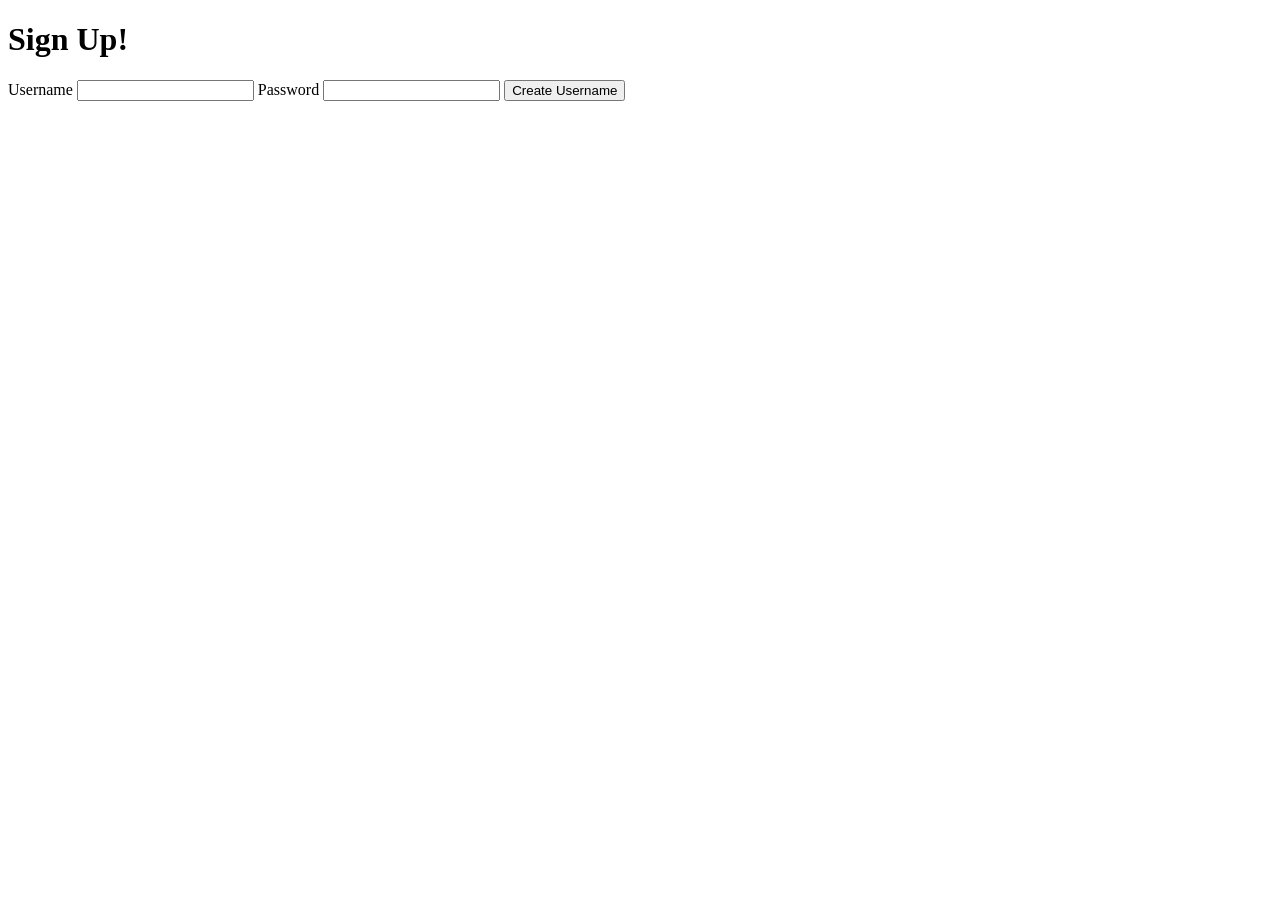
==== public/create.html @ 8a02b019 "testing commits" ====
<!DOCTYPE html>
<html lang="en">
<head>
  <meta charset="UTF-8">
  <meta http-equiv="X-UA-Compatible" content="IE=edge">
  <meta name="viewport" content="width=device-width, initial-scale=1.0">
  <link rel="stylesheet" href="./styles/style.css">
  <script type="module" src="./scripts/create.js"></script>
  <title>Sign Up</title>
</head>
<body>
  <nav id="main-nav"></nav>
  <main>
    <h1 id="sign-up">Sign Up!</h1>
    <form id="create-form" aria-describedby="sign-up">
      <label for="username">Username</label>
      <input type="text" name="username" id="username" autocomplete="username">
      <label for="password">Password</label>
      <input type="password" name="password" id="password" autocomplete="password">

      <button type="submit">Create Username</button>
    </form>
  </main>
</body>
</html>
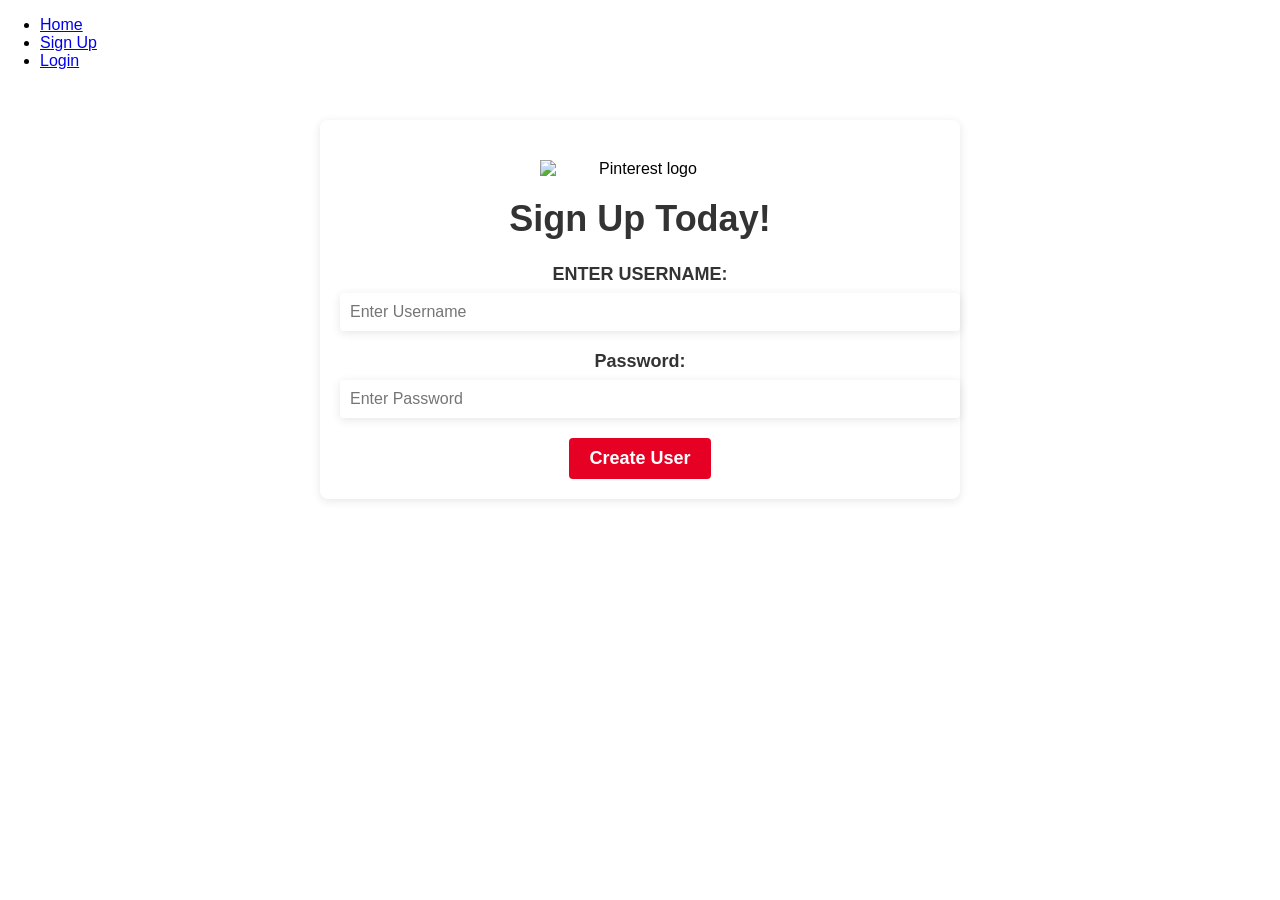
==== commit d8077cb0: "update" ====
--- a/public/create.html
+++ b/public/create.html
@@ -4,22 +4,39 @@
   <meta charset="UTF-8">
   <meta http-equiv="X-UA-Compatible" content="IE=edge">
   <meta name="viewport" content="width=device-width, initial-scale=1.0">
-  <link rel="stylesheet" href="./styles/style.css">
+  <link rel="stylesheet" href="./styles/signup.css">
   <script type="module" src="./scripts/create.js"></script>
   <title>Sign Up</title>
 </head>
 <body>
   <nav id="main-nav"></nav>
   <main>
-    <h1 id="sign-up">Sign Up!</h1>
+
+    <div class="container">
+      <img class="logo" src="https://upload.wikimedia.org/wikipedia/commons/0/08/Pinterest_logo.png" alt="Pinterest logo">
+      <h1>Sign Up Today!</h1>
+      <form id ="create-form" aria-describedby="log-in">
+        <label for="email">ENTER USERNAME:</label>
+        <input type="text" placeholder="Enter Username" name="username" id="username" autocomplete="username">
+  
+        <label for="password">Password:</label>
+        <input type="password" placeholder="Enter Password" id="password" name="password" required>
+  
+        <button type="submit">Create User</button>
+      </form>
+      <!-- <p>Don't have an account? <a href="#">Sign up</a></p> -->
+    </div>
+
+
+    <!-- <h1 id="sign-up">Sign Up Today!</h1>
     <form id="create-form" aria-describedby="sign-up">
       <label for="username">Username</label>
       <input type="text" name="username" id="username" autocomplete="username">
       <label for="password">Password</label>
       <input type="password" name="password" id="password" autocomplete="password">
 
-      <button type="submit">Create Username</button>
-    </form>
+      <button type="submit">Create User</button>
+    </form> -->
   </main>
 </body>
 </html>
--- a/public/styles/signup.css
+++ b/public/styles/signup.css
@@ -0,0 +1,71 @@
+body {
+    margin: 0;
+    padding: 0;
+    font-family: Arial, sans-serif;
+    background-image: url("https://static-prod.adweek.com/wp-content/uploads/2021/04/PinterestPinGridHero.jpg.webp");
+}
+
+.container {
+    max-width: 600px;
+    margin: 0 auto;
+    padding: 20px;
+    background-color: #fff;
+    border-radius: 8px;
+    box-shadow: 0px 2px 10px rgba(0, 0, 0, 0.1);
+    text-align: center;
+    margin-top: 50px;
+}
+
+h1 {
+    margin-top: 0;
+    font-size: 36px;
+    font-weight: 700;
+    color: #333;
+}
+
+form {
+    margin-top: 20px;
+}
+
+label {
+    display: block;
+    font-size: 18px;
+    font-weight: 700;
+    color: #333;
+    margin-bottom: 8px;
+}
+
+input[type="text"],
+input[type="username"],
+input[type="password"] {
+    display: block;
+    width: 100%;
+    padding: 10px;
+    font-size: 16px;
+    border: none;
+    border-radius: 4px;
+    margin-bottom: 20px;
+    box-shadow: 0px 2px 10px rgba(0, 0, 0, 0.1);
+}
+
+button[type="submit"] {
+    background-color: #e60023;
+    color: #fff;
+    padding: 10px 20px;
+    font-size: 18px;
+    font-weight: 700;
+    border: none;
+    border-radius: 4px;
+    cursor: pointer;
+    transition: background-color 0.2s ease-in-out;
+}
+
+button[type="submit"]:hover {
+    background-color: #c8001e;
+}
+
+.logo {
+    display: block;
+    margin: 20px auto;
+    width: 200px;
+}
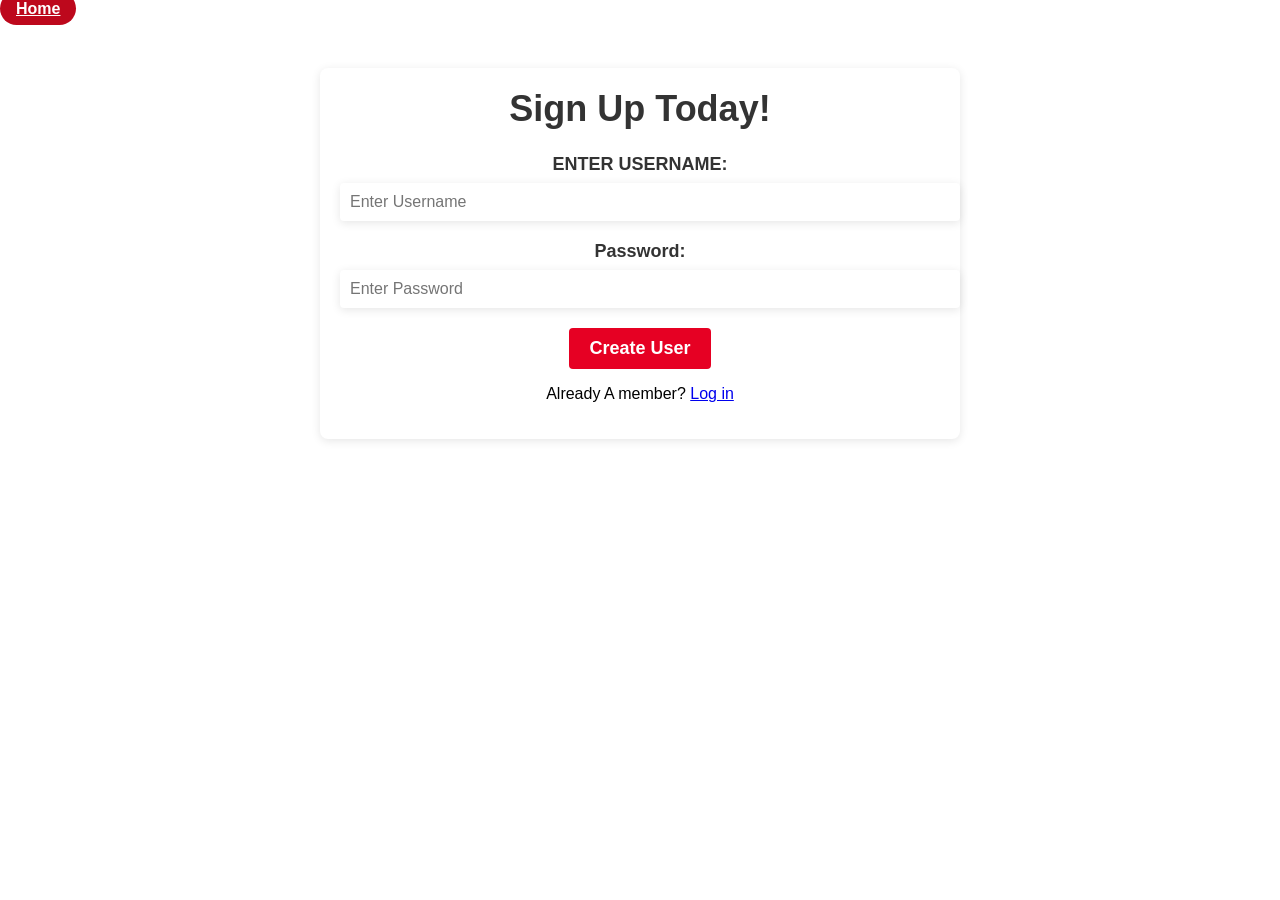
==== commit 71b28a28: "uppdate" ====
--- a/public/create.html
+++ b/public/create.html
@@ -5,15 +5,17 @@
   <meta http-equiv="X-UA-Compatible" content="IE=edge">
   <meta name="viewport" content="width=device-width, initial-scale=1.0">
   <link rel="stylesheet" href="./styles/signup.css">
+  <link rel="stylesheet" href="./styles/loginHeader.css">
   <script type="module" src="./scripts/create.js"></script>
   <title>Sign Up</title>
 </head>
 <body>
-  <nav id="main-nav"></nav>
+  <nav id="main-nav" style="display: flex; list-style: none"></nav>
+   <!-- <a class="signUpLink" href="HomeLogOut.html">Home</a> -->
+   
   <main>
 
     <div class="container">
-      <img class="logo" src="https://upload.wikimedia.org/wikipedia/commons/0/08/Pinterest_logo.png" alt="Pinterest logo">
       <h1>Sign Up Today!</h1>
       <form id ="create-form" aria-describedby="log-in">
         <label for="email">ENTER USERNAME:</label>
@@ -24,6 +26,7 @@
   
         <button type="submit">Create User</button>
       </form>
+      <p>Already A member? <a href="./login.html">Log in</a></p>
       <!-- <p>Don't have an account? <a href="#">Sign up</a></p> -->
     </div>
 
--- a/public/styles/loginHeader.css
+++ b/public/styles/loginHeader.css
@@ -0,0 +1,20 @@
+.signUpLink {background-color: #bd081c;
+color: #fff;
+padding: 8px 16px;
+border: none;
+border-radius: 20px;
+cursor: pointer;
+font-size: 16px;
+font-weight: 700;
+transition: all 0.2s ease-in-out;
+}
+
+.remove {
+    display: none;
+  }
+
+  /* .bullets {
+    list-style: none;
+  } */
+  
+  
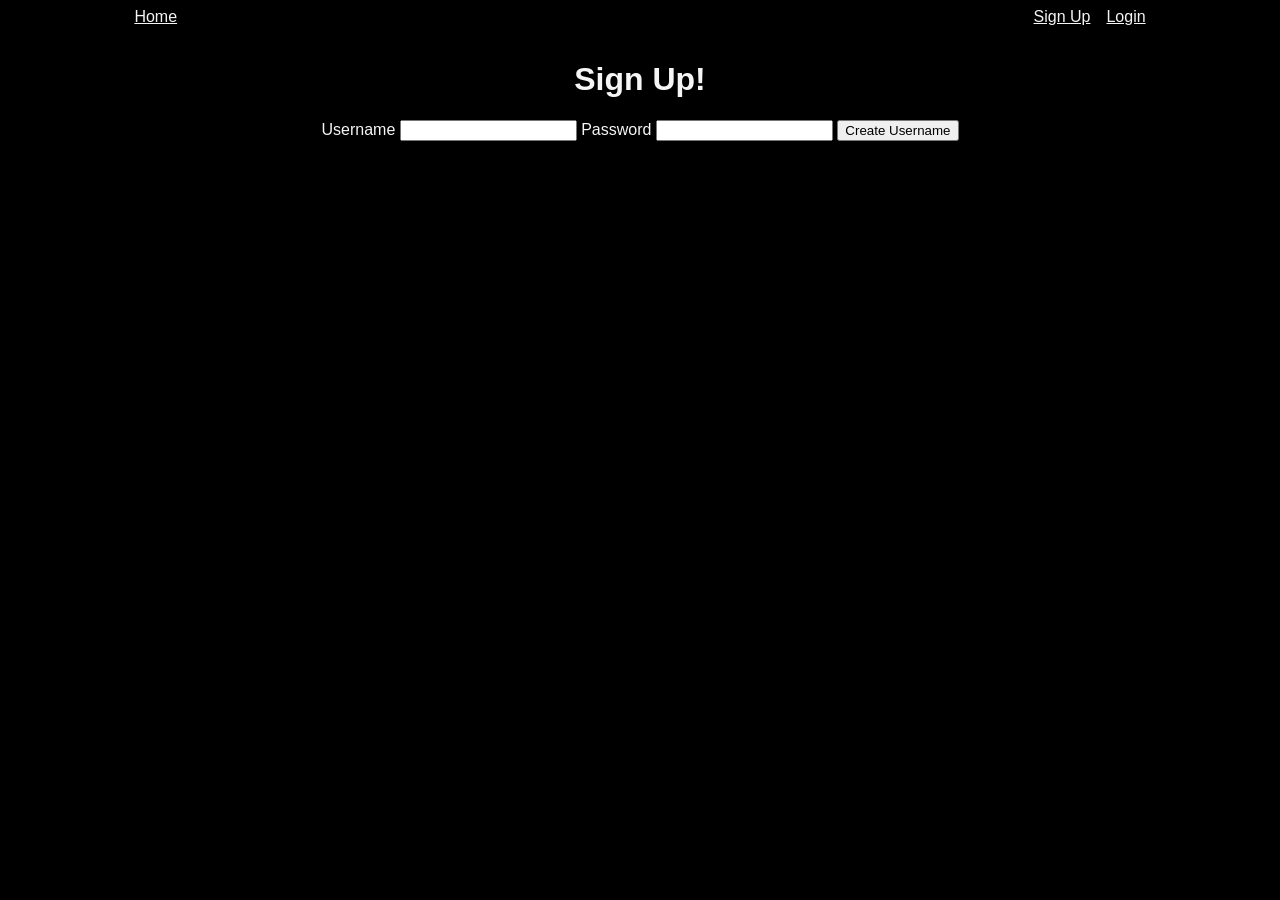
==== commit a692f5e5: "Merge f6910ff65dd03f742abc914ff440b1f32dcc53e4 into afdb617f882992fcece5d2b5a38b32a4cf9e678b" ====
--- a/public/create.html
+++ b/public/create.html
@@ -4,42 +4,22 @@
   <meta charset="UTF-8">
   <meta http-equiv="X-UA-Compatible" content="IE=edge">
   <meta name="viewport" content="width=device-width, initial-scale=1.0">
-  <link rel="stylesheet" href="./styles/signup.css">
-  <link rel="stylesheet" href="./styles/loginHeader.css">
+  <link rel="stylesheet" href="./styles/style.css">
   <script type="module" src="./scripts/create.js"></script>
   <title>Sign Up</title>
 </head>
 <body>
-  <nav id="main-nav" style="display: flex; list-style: none"></nav>
-   <!-- <a class="signUpLink" href="HomeLogOut.html">Home</a> -->
-   
+  <nav id="main-nav"></nav>
   <main>
-
-    <div class="container">
-      <h1>Sign Up Today!</h1>
-      <form id ="create-form" aria-describedby="log-in">
-        <label for="email">ENTER USERNAME:</label>
-        <input type="text" placeholder="Enter Username" name="username" id="username" autocomplete="username">
-  
-        <label for="password">Password:</label>
-        <input type="password" placeholder="Enter Password" id="password" name="password" required>
-  
-        <button type="submit">Create User</button>
-      </form>
-      <p>Already A member? <a href="./login.html">Log in</a></p>
-      <!-- <p>Don't have an account? <a href="#">Sign up</a></p> -->
-    </div>
-
-
-    <!-- <h1 id="sign-up">Sign Up Today!</h1>
+    <h1 id="sign-up">Sign Up!</h1>
     <form id="create-form" aria-describedby="sign-up">
       <label for="username">Username</label>
       <input type="text" name="username" id="username" autocomplete="username">
       <label for="password">Password</label>
       <input type="password" name="password" id="password" autocomplete="password">
 
-      <button type="submit">Create User</button>
-    </form> -->
+      <button type="submit">Create Username</button>
+    </form>
   </main>
 </body>
 </html>
--- a/public/styles/style.css
+++ b/public/styles/style.css
@@ -0,0 +1,363 @@
+/* body {
+  font-family: sans-serif;
+}
+
+nav {
+  height: 2rem;
+}
+
+nav ul {
+  list-style: none;
+  margin: 0;
+  padding: 0;
+  display: flex;
+  gap: 1rem;
+}
+
+nav ul li:first-child {
+  flex-grow: 1;
+}
+
+#secret-container {
+  text-align: center;
+  border: black 1px dashed;
+}
+
+
+#postForm{
+  padding-top: 20px;
+}
+
+#post-container{
+
+
+  display: grid;
+  grid-template-rows: 1fr 1fr 1fr 1 fr;
+  grid-template-columns: 1fr 1fr 1fr 1fr;
+  grid-row-gap: 20px;
+  padding-left: 30px;
+  /* justify-content: space-evenly; 
+  align-content: space-evenly; */
+  
+/* } */
+
+/* .circle {
+  width: 150px;
+  height: 150px;
+  border-radius: 50%;
+  background-color: gray;
+  background-size: cover;
+}
+
+.post {
+  display: flex;
+  flex-direction: row;
+  align-items: center;
+}
+
+#update-button{
+  margin-top: 15px;
+  margin-left: 10px;
+}
+
+.modal {
+  display: none;
+  position: fixed;
+  z-index: 1;
+  left: 0;
+  top: 0;
+  width: 100%;
+  height: 100%;
+  overflow: auto;
+  background-color: rgba(0,0,0,0.4);
+}
+
+.modal-content {
+  background-color: #fefefe;
+  margin: 10% auto;
+  padding: 20px;
+  border: 1px solid #888;
+  width: 80%;
+}
+
+#open-modal-btn {
+  background-color: #4CAF50;
+  border: none;
+  color: white;
+  padding: 12px 24px;
+  text-align: center;
+  text-decoration: none;
+  display: inline-block;
+  font-size: 16px;
+  margin: 10px;
+  cursor: pointer;
+  
+  display: flex; 
+  margin: auto;
+  margin-left: 30px;
+  margin-top: 30px;
+
+}
+
+
+/* Add styles for the "View Comments" button */
+/* .view-comments-btn { */
+  /* background-color: black; */
+  /* border: none;
+  color: white;
+  padding: 12px 24px;
+  text-align: center;
+  display: inline-block;
+  font-size: 16px;
+  margin: 10px;
+  cursor: pointer; */
+/* } */
+
+
+/* #view-comments{
+  height: 400px;
+  width: 80%;
+  /* background-color: grey; */
+/* }  */
+
+
+
+body {
+  font-family: sans-serif;
+  background-color: black;
+  color: whitesmoke;
+}
+
+nav {
+  height: 2rem;
+}
+
+nav ul {
+  list-style: none;
+  margin: 0;
+  padding: 0;
+  display: flex;
+  gap: 1rem;
+  margin: 0% 10% 0% 10%;
+}
+
+nav ul li:first-child {
+  flex-grow: 1;
+}
+
+#secret-container {
+  text-align: center;
+  border: black 1px dashed;
+}
+
+
+#postForm{
+  padding-top: 20px;
+}
+
+#post-container{
+
+
+  display: grid;
+  grid-template-rows: 1fr 1fr 1fr 1 fr;
+  grid-template-columns: 1fr 1fr 1fr 1fr;
+  grid-row-gap: 20px;
+  padding-left: 30px;
+  /* justify-content: space-evenly; 
+  align-content: space-evenly; */
+  
+}
+
+.circle {
+  width: 150px;
+  height: 150px;
+  border-radius: 50%;
+  background-color: gray;
+  background-size: cover;
+}
+
+.post {
+  display: flex;
+  flex-direction: row;
+  align-items: center;
+}
+
+#update-button{
+  margin-top: 15px;
+  margin-left: 10px;
+}
+
+.modal {
+  display: none;
+  position: fixed;
+  z-index: 1;
+  left: 0;
+  top: 0;
+  width: 100%;
+  height: 100%;
+  overflow: auto;
+  background-color: rgba(0,0,0,0.4);
+}
+
+.modal-content {
+  background-color: #fefefe;
+  margin: 10% auto;
+  padding: 20px;
+  border: 1px solid #888;
+  width: 80%;
+}
+
+#open-modal-btn {
+  background-color: #4CAF50;
+  border: none;
+  color: white;
+  padding: 12px 24px;
+  text-align: center;
+  text-decoration: none;
+  display: inline-block;
+  font-size: 16px;
+  margin: 10px;
+  cursor: pointer;
+  
+  display: flex; 
+  margin: auto;
+  margin-left: 30px;
+  margin-top: 30px;
+
+}
+
+
+/* Add styles for the "View Comments" button */
+.view-comments-btn {
+  /* background-color: black; */
+  border: none;
+  color: white;
+  padding: 12px 24px;
+  text-align: center;
+  display: inline-block;
+  font-size: 16px;
+  margin: 10px;
+  cursor: pointer;
+}
+
+/* -------------------------------------------------------- */
+
+#logo {
+  height: auto;
+  width: 15%;
+  margin-top: 4%;
+  display: block;
+  margin-left: auto;
+  margin-right: auto;
+}
+
+.nav {
+  display: none;
+}
+
+.nav-container {
+  display: flex;
+  align-items: center;
+  color: whitesmoke;
+  margin: 0% 10% 0% 10%;
+}
+
+#log-in{
+  color: whitesmoke;
+}
+
+#create-form{
+  color: whitesmoke
+}
+
+a{
+  color:  whitesmoke;
+}
+
+main {
+  margin: 0% 10% 0% 10%;
+  display:flex;
+  flex-direction: column;
+  align-items: center;
+}
+
+
+ /* .box {
+  border: 1px solid whitesmoke;
+  padding: 40px;
+  max-width: 90%;
+  margin: 0 auto;
+} */
+
+.box-signup {
+  border: 1px solid whitesmoke;
+  padding: 40px;
+  width: 39%;
+  margin: 0 auto;
+}
+
+.box-login {
+  border: 1px solid whitesmoke;
+  padding: 40px;
+  width: 45%;
+  margin: 0 auto;
+}
+
+/* .sign-in {
+  width: 100%;
+} */
+
+.field {
+  margin-bottom: 20px;
+}
+.label {
+  display: block;
+  font-weight: bold;
+  margin-bottom: 5px;
+}
+.input {
+  padding: 10px;
+  border: 1px solid whitesmoke;
+  border-radius: 3px;
+  width: 100%;
+}
+#button {
+  background-color: #3273DC;
+  color: whitesmoke;
+  border: none;
+  padding: 10px 20px;
+  border-radius: 3px;
+  cursor: pointer;
+  transition: background-color 0.3s ease;
+}
+#logOutButton:hover {
+  background-color: #2765C5;
+}
+#pLogOut{
+  background: none;
+	color: inherit;
+	border: none;
+	padding: 0;
+	font: inherit;
+	cursor: pointer;
+	outline: inherit;
+}
+#sign-up {
+  text-align: center;
+}
+
+#post-container{
+  display: grid;
+  grid-template-rows: 1fr 1fr 1fr 1 fr;
+  grid-template-columns: 1fr 1fr 1fr 1fr;
+  grid-row-gap: 20px;
+  padding-left: 30px;
+  /* justify-content: space-evenly;
+  align-content: space-evenly; */
+}
+
+.post {
+  display: flex;
+  flex-direction: row;
+  align-items: center;
+}
